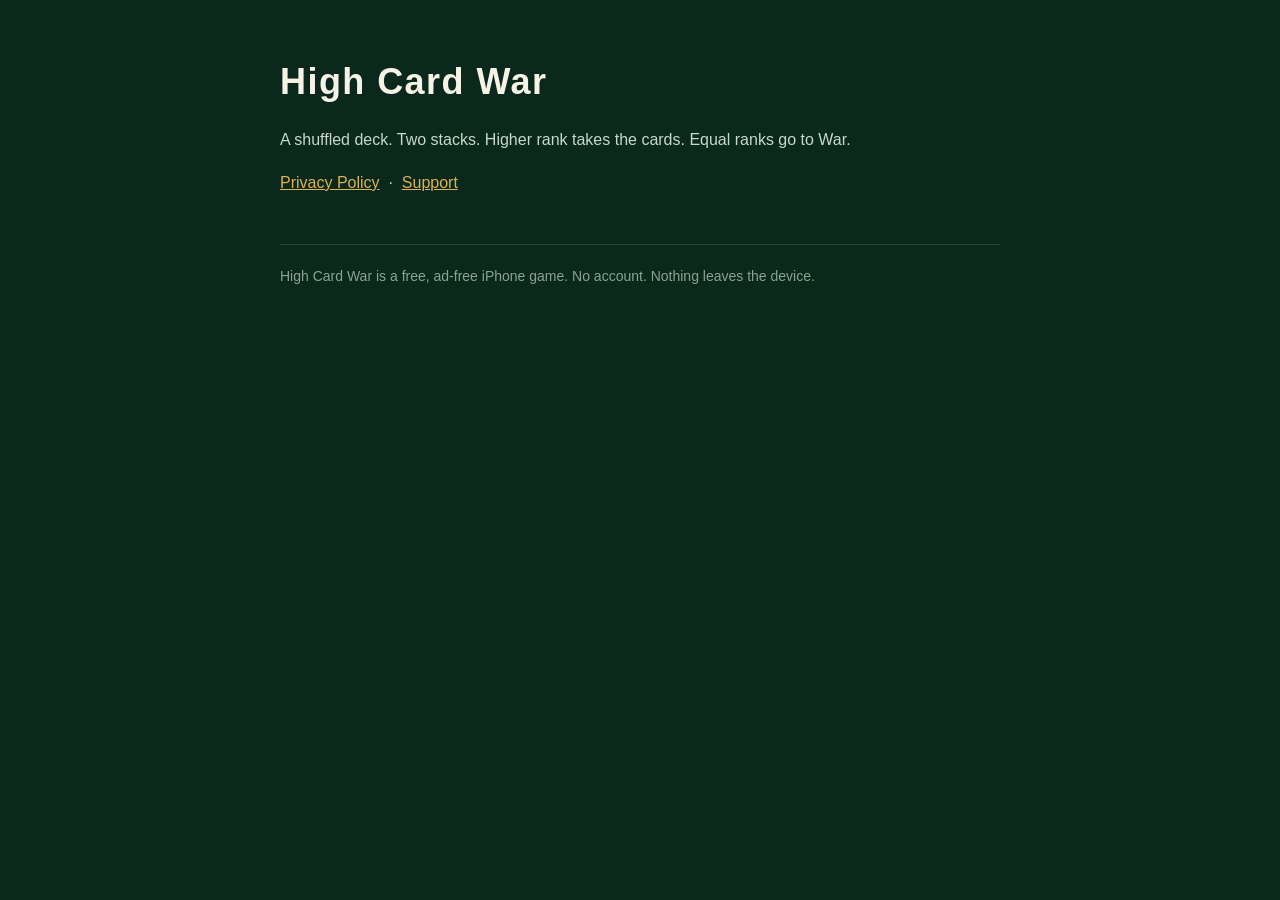
==== index.html @ 8c7a7b4f "High Card War privacy and support pages" ====
<!doctype html>
<html lang="en">
<head>
<meta charset="utf-8">
<meta name="viewport" content="width=device-width, initial-scale=1">
<title>High Card War</title>
<meta name="description" content="High Card War is a simple War card game. Higher rank takes the cards. Aces high.">
<style>
  :root { color-scheme: dark; }
  body { margin:0; background:#0A281C; color:#F7F2E6;
    font:16px/1.65 -apple-system, BlinkMacSystemFont, "Segoe UI", Roboto, Helvetica, Arial, sans-serif; }
  .wrap { max-width:720px; margin:0 auto; padding:52px 22px 72px; }
  h1 { font-size:36px; margin:0 0 8px; letter-spacing:0.04em; }
  p { color:#C7D8CC; }
  a { color:#DCB252; }
  footer { margin-top:48px; padding-top:20px; border-top:1px solid #1E4A36; color:#8AA394; font-size:14px; }
</style>
</head>
<body>
<div class="wrap">
  <h1>High Card War</h1>
  <p>A shuffled deck. Two stacks. Higher rank takes the cards. Equal ranks go to War.</p>
  <p><a href="privacy.html">Privacy Policy</a> &nbsp;&middot;&nbsp; <a href="support.html">Support</a></p>
  <footer>High Card War is a free, ad-free iPhone game. No account. Nothing leaves the device.</footer>
</div>
</body>
</html>
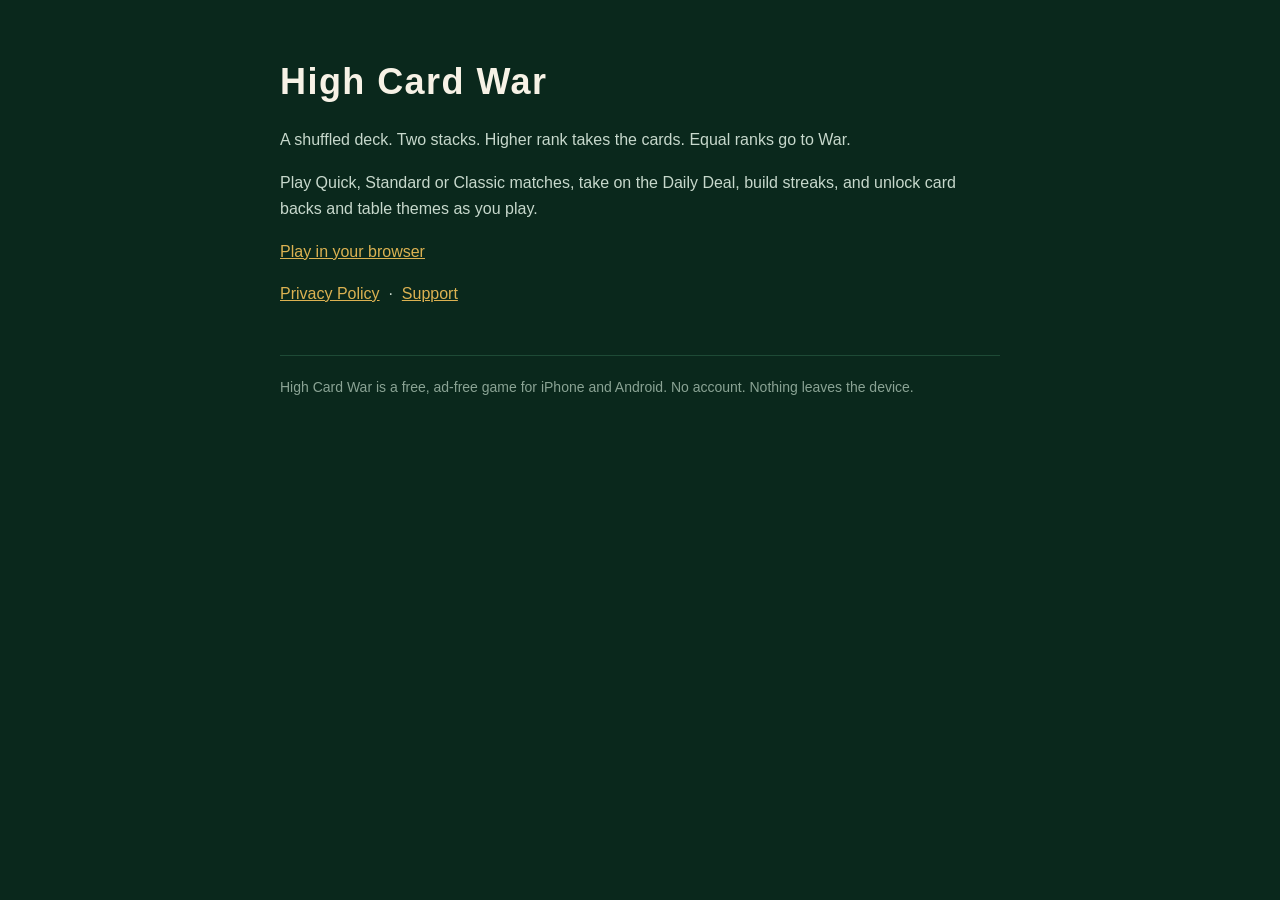
==== commit 62d082b9: "High Card War 1.0.0 (3): updated privacy/support for iPhone and Android, web build, review demo" ====
--- a/index.html
+++ b/index.html
@@ -4,7 +4,7 @@
 <meta charset="utf-8">
 <meta name="viewport" content="width=device-width, initial-scale=1">
 <title>High Card War</title>
-<meta name="description" content="High Card War is a simple War card game. Higher rank takes the cards. Aces high.">
+<meta name="description" content="High Card War: the classic War card game for iPhone and Android, with quick matches, a Daily Deal, stats and unlockable card backs and tables.">
 <style>
   :root { color-scheme: dark; }
   body { margin:0; background:#0A281C; color:#F7F2E6;
@@ -20,8 +20,10 @@
 <div class="wrap">
   <h1>High Card War</h1>
   <p>A shuffled deck. Two stacks. Higher rank takes the cards. Equal ranks go to War.</p>
+  <p>Play Quick, Standard or Classic matches, take on the Daily Deal, build streaks, and unlock card backs and table themes as you play.</p>
+  <p><a href="play/">Play in your browser</a></p>
   <p><a href="privacy.html">Privacy Policy</a> &nbsp;&middot;&nbsp; <a href="support.html">Support</a></p>
-  <footer>High Card War is a free, ad-free iPhone game. No account. Nothing leaves the device.</footer>
+  <footer>High Card War is a free, ad-free game for iPhone and Android. No account. Nothing leaves the device.</footer>
 </div>
 </body>
 </html>
